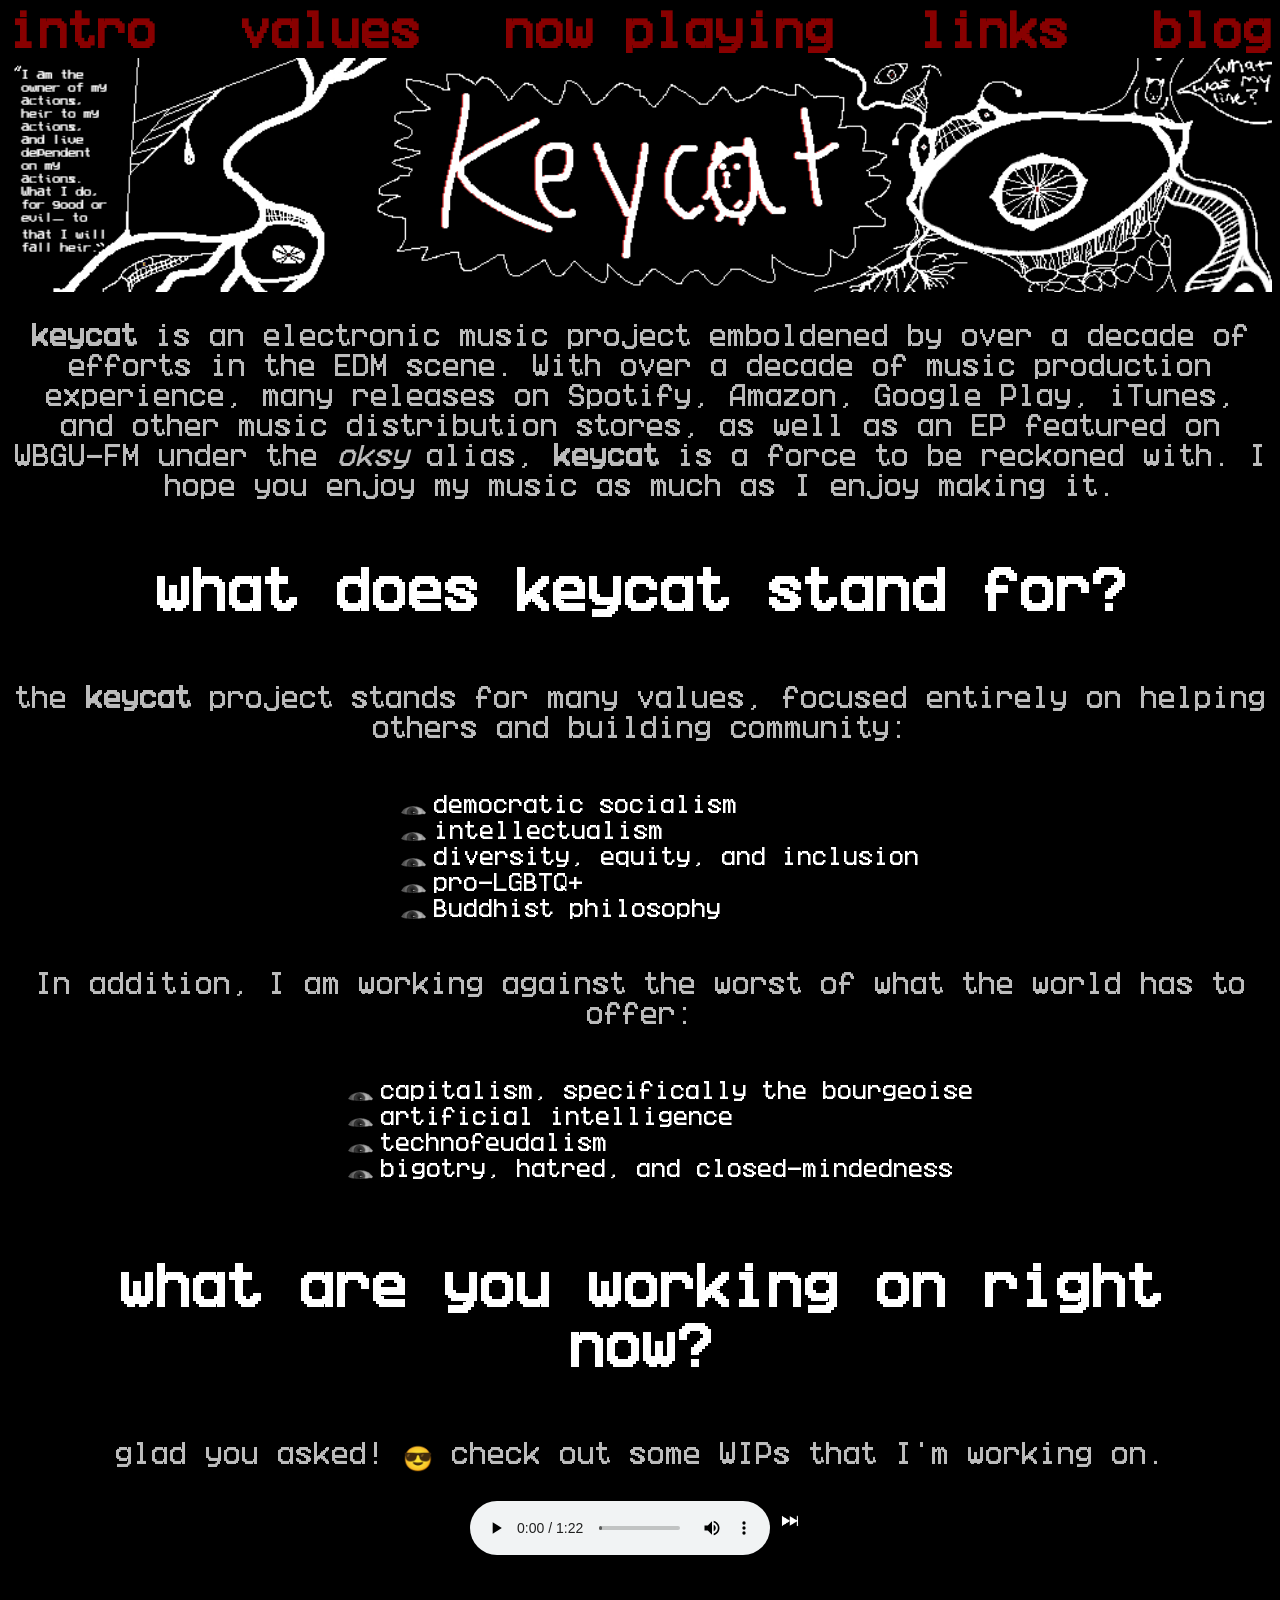
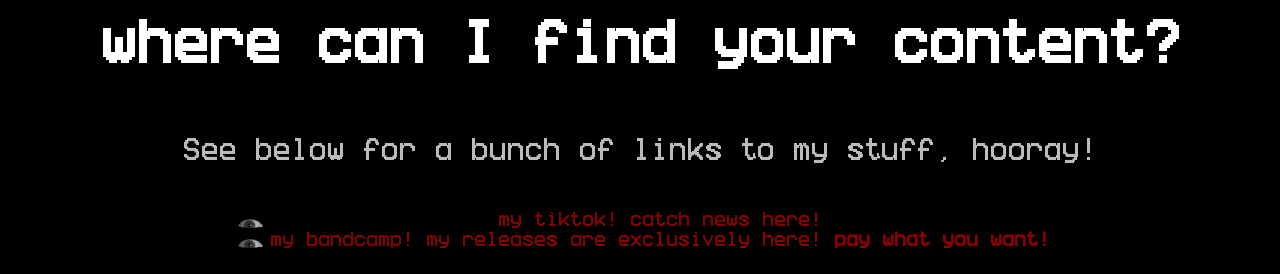
==== index.html @ b5a57ec2 "hopefully fix html and cloudflare" ====
<!DOCTYPE html>
<html lang="en">
  <!-- begin head --> 
  <head>
    <meta charset="utf-8">
    <meta name="viewport" content="width=device-width, initial-scale=1">
    <title>hey, it's that keycat guy!</title>
    <link rel="stylesheet" href="../style/style.css">
    <script src="https://cdnjs.cloudflare.com/ajax/libs/jquery/3.7.1/jquery.min.js" integrity="sha512-v2CJ7UaYy4JwqLDIrZUI/4hqeoQieOmAZNXBeQyjo21dadnwR+8ZaIJVT8EE2iyI61OV8e6M8PP2/4hpQINQ/g==" crossorigin="anonymous" referrerpolicy="no-referrer"></script>
    <script src = "../script/script.js"></script>
  </head>
  <!-- end head, begin body-->
  <body>
    <div class = "navbar centered blackbg maxWidth">
      <a href="#intro">intro</a>
      <a href="#values"> values </a>
      <a href="#nowplaying">now playing</a>
      <a href="#links">links</a>
      <a href="#blog">blog</a>
    </div>

    <div class = "wrapper centered maxWidth">
      <!-- first div: intro -->
      <div id = "intro" class = "blackbg">
        <img id = "banner" alt = "keycat banner" src="../img/banner.jpg">
        <p class = "blackbg"> <b> keycat </b> is an electronic music project emboldened by over a 
          decade of efforts in the EDM scene. With over a decade of music production experience, 
          many releases on Spotify, Amazon, Google Play, iTunes, and other music distribution stores, 
          as well as an EP featured on WBGU-FM under the <i> oksy </i> alias, <b>keycat</b> 
          is a force to be reckoned with. I hope you enjoy my music as much as I enjoy making it.</p>
      </div>

      <!--second div: values-->
      <div id = "values" class = "centered">
        <h1> what does keycat stand for? </h1>

        <p> the <b>keycat</b> project stands for many values, focused entirely on helping others and building community:</p>

        <ul class = "leftAlignCenText">
          <li>democratic socialism</li>
          <li>intellectualism</li>
          <li>diversity, equity, and inclusion</li>
          <li>pro-LGBTQ+</li>
          <li>Buddhist philosophy</li>
        </ul>

        <p> In addition, I am working against the worst of what the world has to offer: </p>

        <ul class = "leftAlignCenText">
          <li>capitalism, specifically the bourgeoise </li>
          <li>artificial intelligence</li>
          <li>technofeudalism</li>
          <li>bigotry, hatred, and closed-mindedness</li>
        </ul>
      </div>

      <!--third div: nowPlaying-->
      <!--to do: embed 30 second mp3 files in webpage-->
      <div id = "nowPlaying" class = "centered">
        <h1> what are you working on right now? </h1>
        <p>glad you asked! 😎 check out some WIPs that I'm working on.</p>

        <!-- begin the controls container -->
        <div class = "controlsWrapper">
          <div class = "audioContainer">
            <!-- **** track 1 **** -->
            <audio class = "audioPlayer audioShow" controls data-trackNum="0">
            </audio>
            <!-- **** track 2 **** -->
            <audio class = "audioPlayer audioHide" controls data-trackNum="1">
            </audio>
            <!-- **** track 3 and so on **** -->
             <audio class = "audioPlayer audioHide" controls data-trackNum="2">
             </audio>
          </div>
          <a onclick="fwd()"><img class = "smallImg fwd" alt="forwardArrow" src = "../img/fwd.png"></a>
        </div>
      </div>
    </div>
    <div id = "links" class = " centered blackbg">
      <h1> where can I find your content? </h1>
      <p> See below for a bunch of links to my stuff, hooray!</p>
      <ul class = "links">
        <li><a href="https://www.tiktok.com/@keycatjams">my tiktok! catch news here!</a></li>
        <li><a href="https://keycat.bandcamp.com/">my bandcamp! my releases are exclusively here!<b> pay what you want!</b></a></li>
      </ul>
    </div>
  </body>
</html>
---- style/style.css ----
@font-face{
  font-family: vcr;
  src: url(../font/vcr.ttf);
}

/* end font face declaration, begin common selectors */

*{font-family:vcr, monospace;}

div p, h1{
  color: #BBB;
  padding: .25rem;
}

div p{
  font-size: 1.5rem;
}

div h1{
  font-size: 3rem;
}

h1, h2, h3, h4, h5, h6{
  color: #FFF;
  padding: 25px;
}

body{
  background-color: #000;
}

ul{
  list-style-image: url("../img/li.png");
}

/* ==== end common selectors, begin classes ==== */

.wrapper{
  padding: .02rem;
}

.centered{
  margin: auto;
  text-align: center;
}

.leftAlignCenText{
  text-align: left;
  font-size: 1.25rem;
  display: inline-block;
  color: #FFF;
  list-style-position: inside;
}

.navbar {
  display: flex;
  overflow: hidden;
  justify-content: space-between;
  align-items: center;
  width: 90%;
  min-width: fit-content;
}

a:link{text-decoration-line: none;}

.links{
  display:inline-block;
}

.links a{
  color: #800;
  text-decoration: none;
}

.navbar a{
  color: #800;
  font-weight: bold;
  font-size: 2.5rem;
}

.navbar a:visited{color: #400;}

/* begin audio player cs */

.audioPlayer{padding: 10 10 10 10;}
.audioShow{visibility:visible;}
.audioHide{display:none;}

.controlsWrapper{
  display: flex;
  justify-content: center;
}

.blackbg{background-color: #000;}

.smallImg{
  max-width: 2.5rem;
  min-width: 2rem;
  max-height: 2.5rem;
  min-height: 2rem;
}

.maxWidth{width:100%}

.controlsWrapper audio{order:1;}
.fwd{order: 3;}

/* begin IDs */

#banner{
  width: 100%;
  height: 100%;
  object-fit: cover;
}


/* responsive shit here */
@media (max-width: 900px) {
h1 { font-size: 2.2rem; padding: 18px; }
h2, h3, h4, h5, h6 { padding: 18px; }
div p { font-size: 1.25rem; padding: .2rem; }

.navbar {
flex-direction: column;
gap: .5rem;
align-items: stretch;
}

.wrapper { padding: .5rem; }

.controlsWrapper {
flex-direction: column;
gap: .5rem;
align-items: center;
padding: .5rem 0;
}

.controlsWrapper audio,
.controlsWrapper .fwd,
.controlsWrapper .play,
.controlsWrapper .prev {
order: initial;
width: 100%;
max-width: 420px;
}

.smallImg { max-width: 2.2rem; max-height: 2.2rem; }

#banner { width: 100%; height: auto; object-fit: cover; background-color: #000;}

.centered { padding: .25rem; }
.leftAlignCenText { font-size: 1.05rem; display: block; }

div h1 { font-size: 2.2rem; padding: .5rem; }
}

@media (max-width: 420px) {
h1 { font-size: 1.8rem; }
div p { font-size: 1rem; }
.navbar { width: 100%; padding: 0 .5rem; }
.controlsWrapper audio { max-width: 100%; }
.smallImg { max-width: 1.8rem; max-height: 1.8rem; }
.leftAlignCenText { font-size: 0.95rem; }
}

/* Accessibility / touch targets */
@media (hover: none) and (pointer: coarse) {
.navbar a { padding: .5rem; display: inline-block; }
.controlsWrapper button, .controlsWrapper .fwd { min-height: 44px; min-width: 44px; }
}
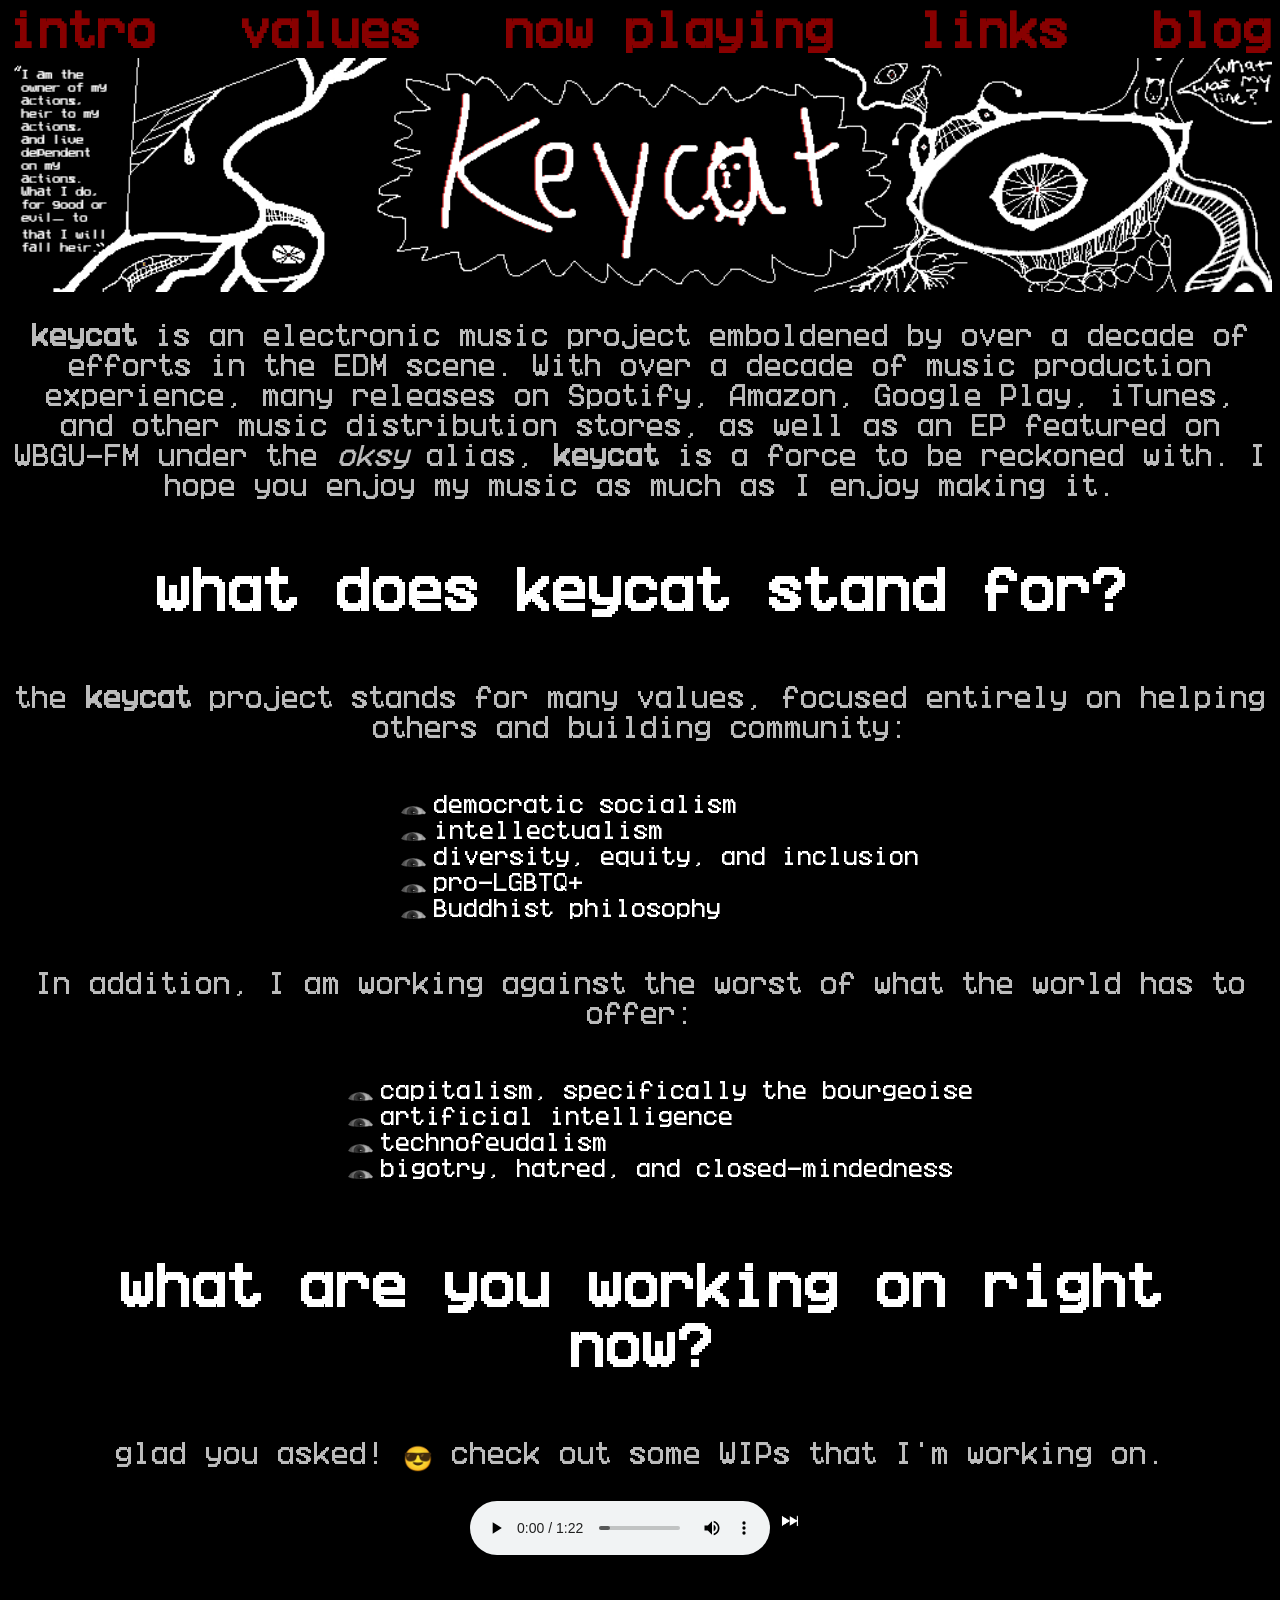
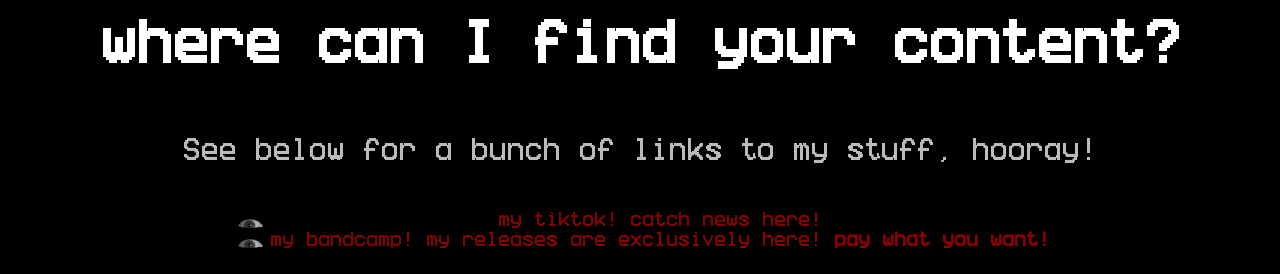
==== commit acef03cb: "fix references" ====
--- a/index.html
+++ b/index.html
@@ -5,9 +5,9 @@
     <meta charset="utf-8">
     <meta name="viewport" content="width=device-width, initial-scale=1">
     <title>hey, it's that keycat guy!</title>
-    <link rel="stylesheet" href="../style/style.css">
+    <link rel="stylesheet" href="/style/style.css">
     <script src="https://cdnjs.cloudflare.com/ajax/libs/jquery/3.7.1/jquery.min.js" integrity="sha512-v2CJ7UaYy4JwqLDIrZUI/4hqeoQieOmAZNXBeQyjo21dadnwR+8ZaIJVT8EE2iyI61OV8e6M8PP2/4hpQINQ/g==" crossorigin="anonymous" referrerpolicy="no-referrer"></script>
-    <script src = "../script/script.js"></script>
+    <script src = "/script/script.js"></script>
   </head>
   <!-- end head, begin body-->
   <body>
@@ -22,7 +22,7 @@
     <div class = "wrapper centered maxWidth">
       <!-- first div: intro -->
       <div id = "intro" class = "blackbg">
-        <img id = "banner" alt = "keycat banner" src="../img/banner.jpg">
+        <img id = "banner" alt = "keycat banner" src="/img/banner.jpg">
         <p class = "blackbg"> <b> keycat </b> is an electronic music project emboldened by over a 
           decade of efforts in the EDM scene. With over a decade of music production experience, 
           many releases on Spotify, Amazon, Google Play, iTunes, and other music distribution stores, 
@@ -73,7 +73,7 @@
              <audio class = "audioPlayer audioHide" controls data-trackNum="2">
              </audio>
           </div>
-          <a onclick="fwd()"><img class = "smallImg fwd" alt="forwardArrow" src = "../img/fwd.png"></a>
+          <a onclick="fwd()"><img class = "smallImg fwd" alt="forwardArrow" src = "/img/fwd.png"></a>
         </div>
       </div>
     </div>
--- a/style/style.css
+++ b/style/style.css
@@ -1,6 +1,6 @@
 @font-face{
   font-family: vcr;
-  src: url(../font/vcr.ttf);
+  src: url("/font/vcr.ttf");
 }
 
 /* end font face declaration, begin common selectors */
@@ -30,7 +30,7 @@
 }
 
 ul{
-  list-style-image: url("../img/li.png");
+  list-style-image: url("/img/li.png");
 }
 
 /* ==== end common selectors, begin classes ==== */
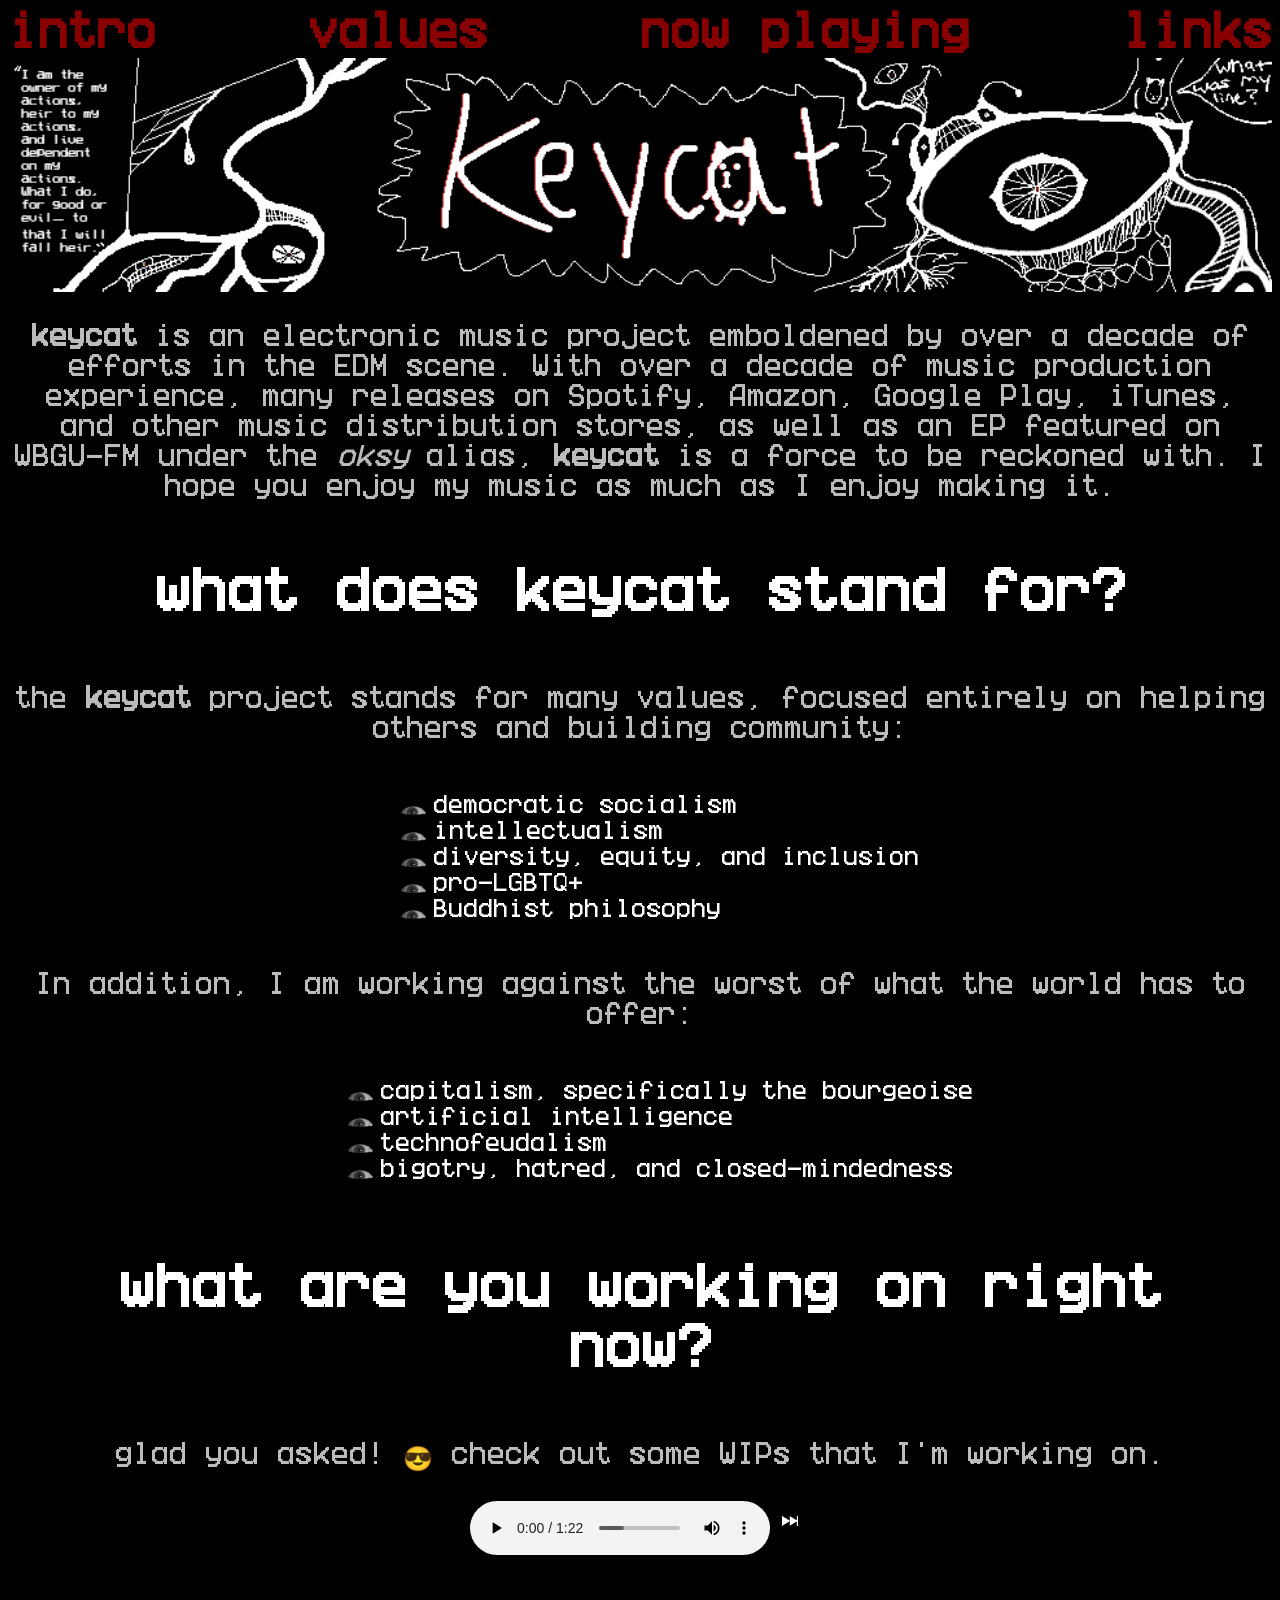
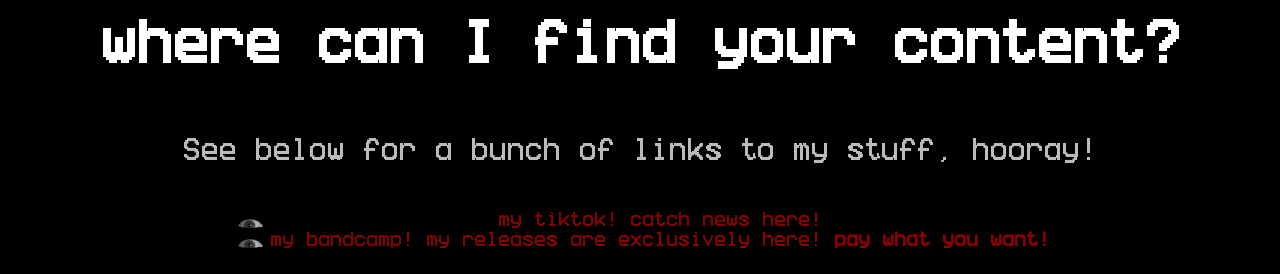
==== commit df9b126a: "remove bad link" ====
--- a/index.html
+++ b/index.html
@@ -16,7 +16,6 @@
       <a href="#values"> values </a>
       <a href="#nowplaying">now playing</a>
       <a href="#links">links</a>
-      <a href="#blog">blog</a>
     </div>
 
     <div class = "wrapper centered maxWidth">
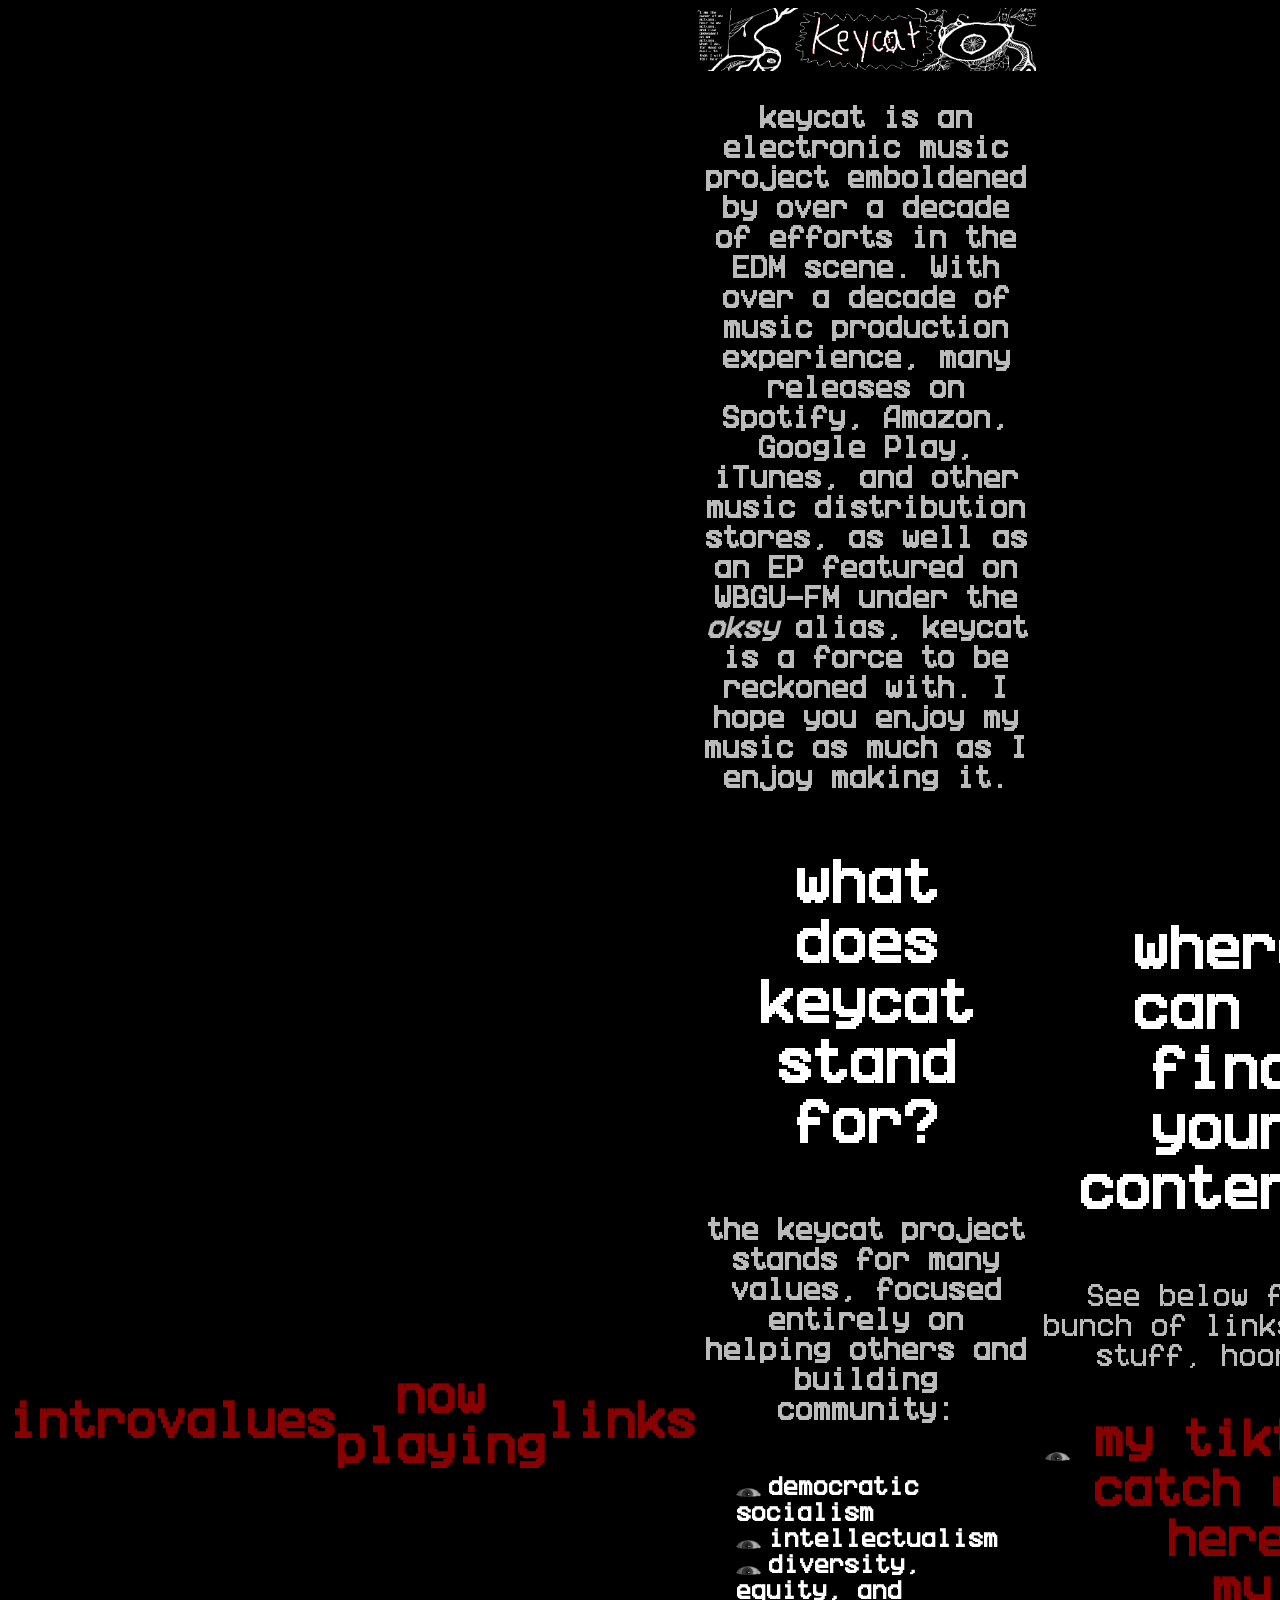
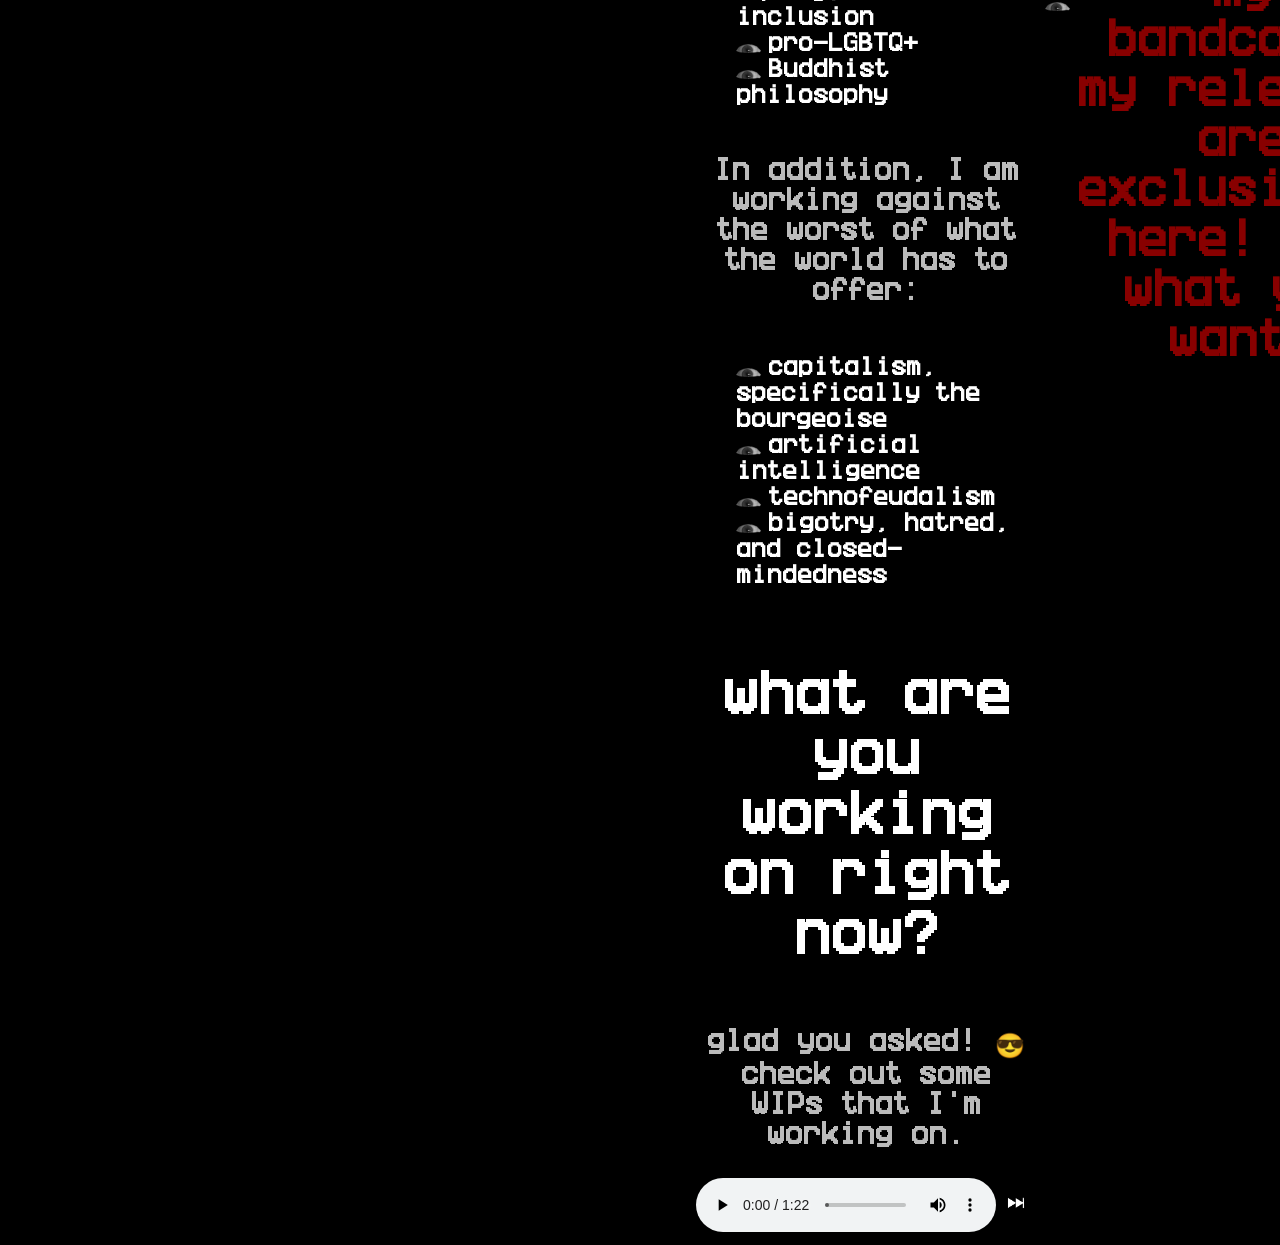
==== commit e9aa7aa3: "add blog shit" ====
--- a/index.html
+++ b/index.html
@@ -16,6 +16,7 @@
       <a href="#values"> values </a>
       <a href="#nowplaying">now playing</a>
       <a href="#links">links</a>
+      <a href = 
     </div>
 
     <div class = "wrapper centered maxWidth">
@@ -60,7 +61,7 @@
         <p>glad you asked! 😎 check out some WIPs that I'm working on.</p>
 
         <!-- begin the controls container -->
-        <div class = "controlsWrapper">
+        <div class = "controlsWrapper" id = "nowplaying">
           <div class = "audioContainer">
             <!-- **** track 1 **** -->
             <audio class = "audioPlayer audioShow" controls data-trackNum="0">
